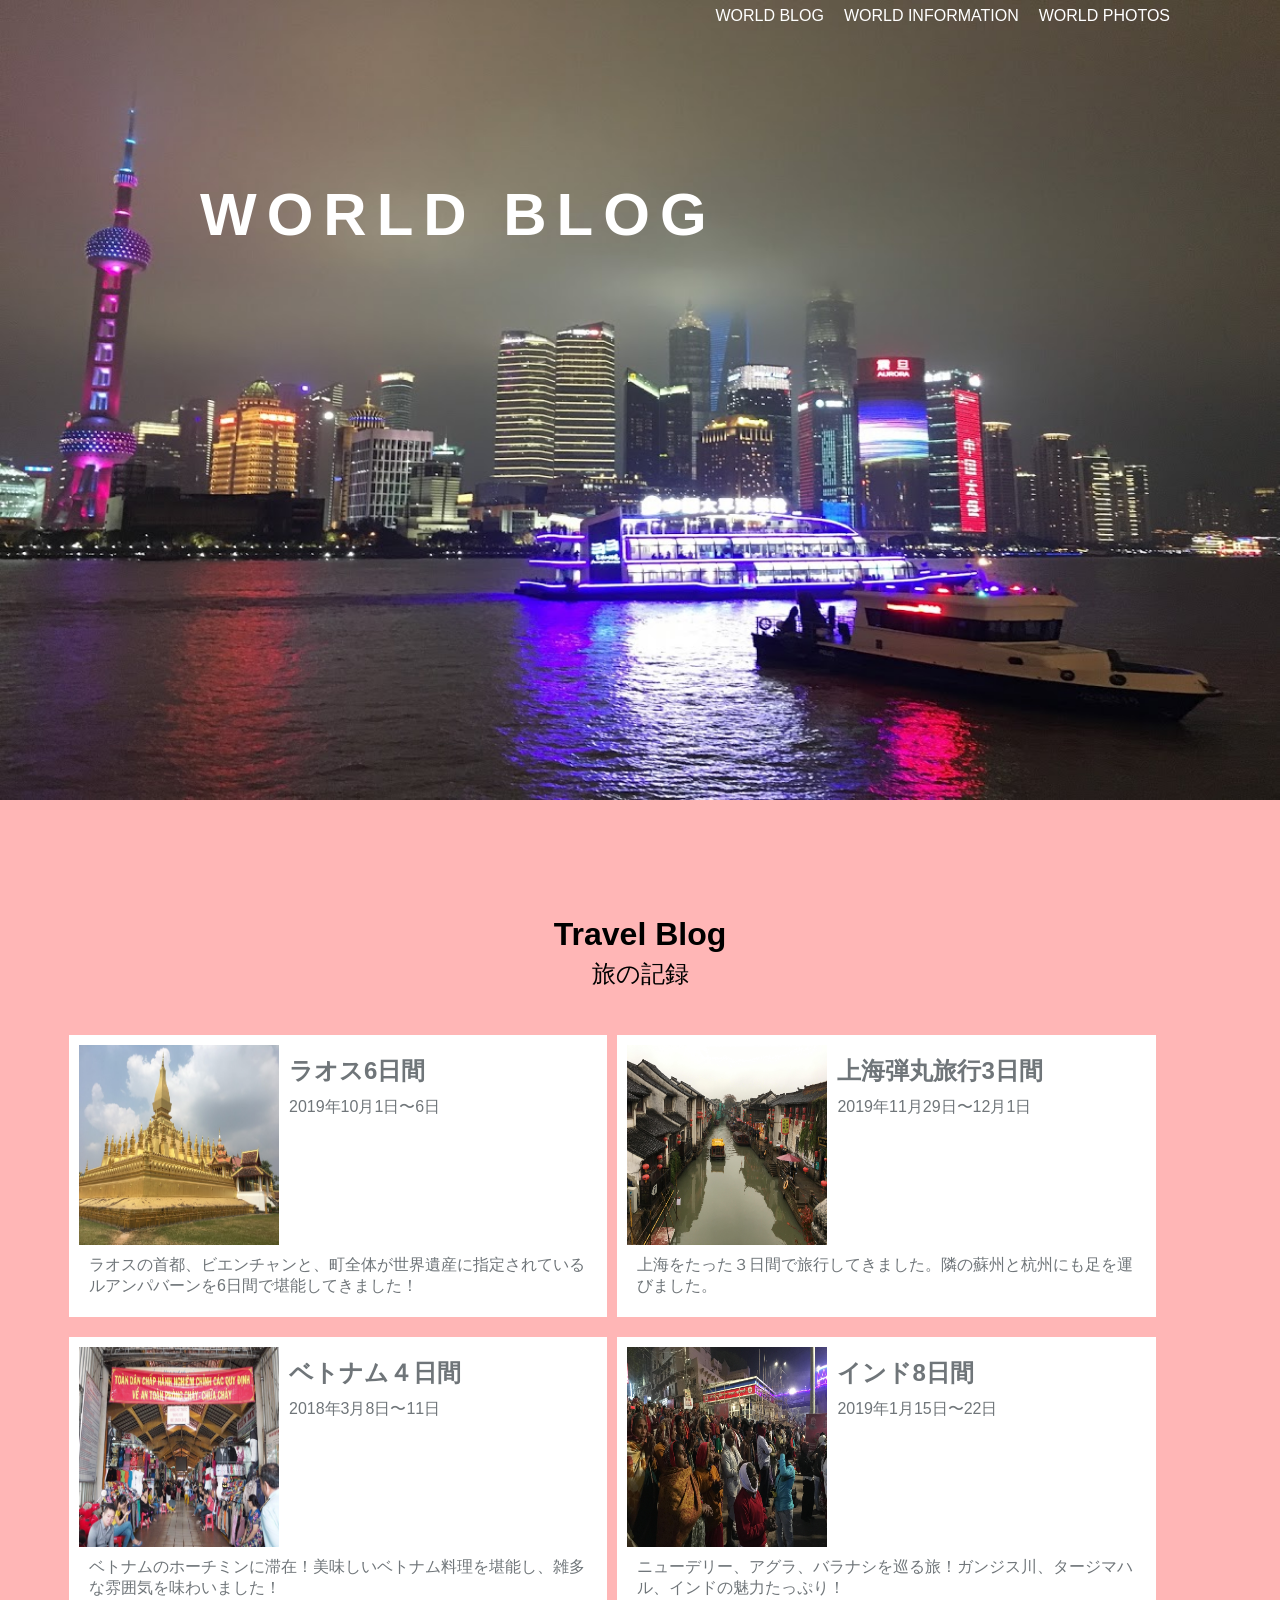
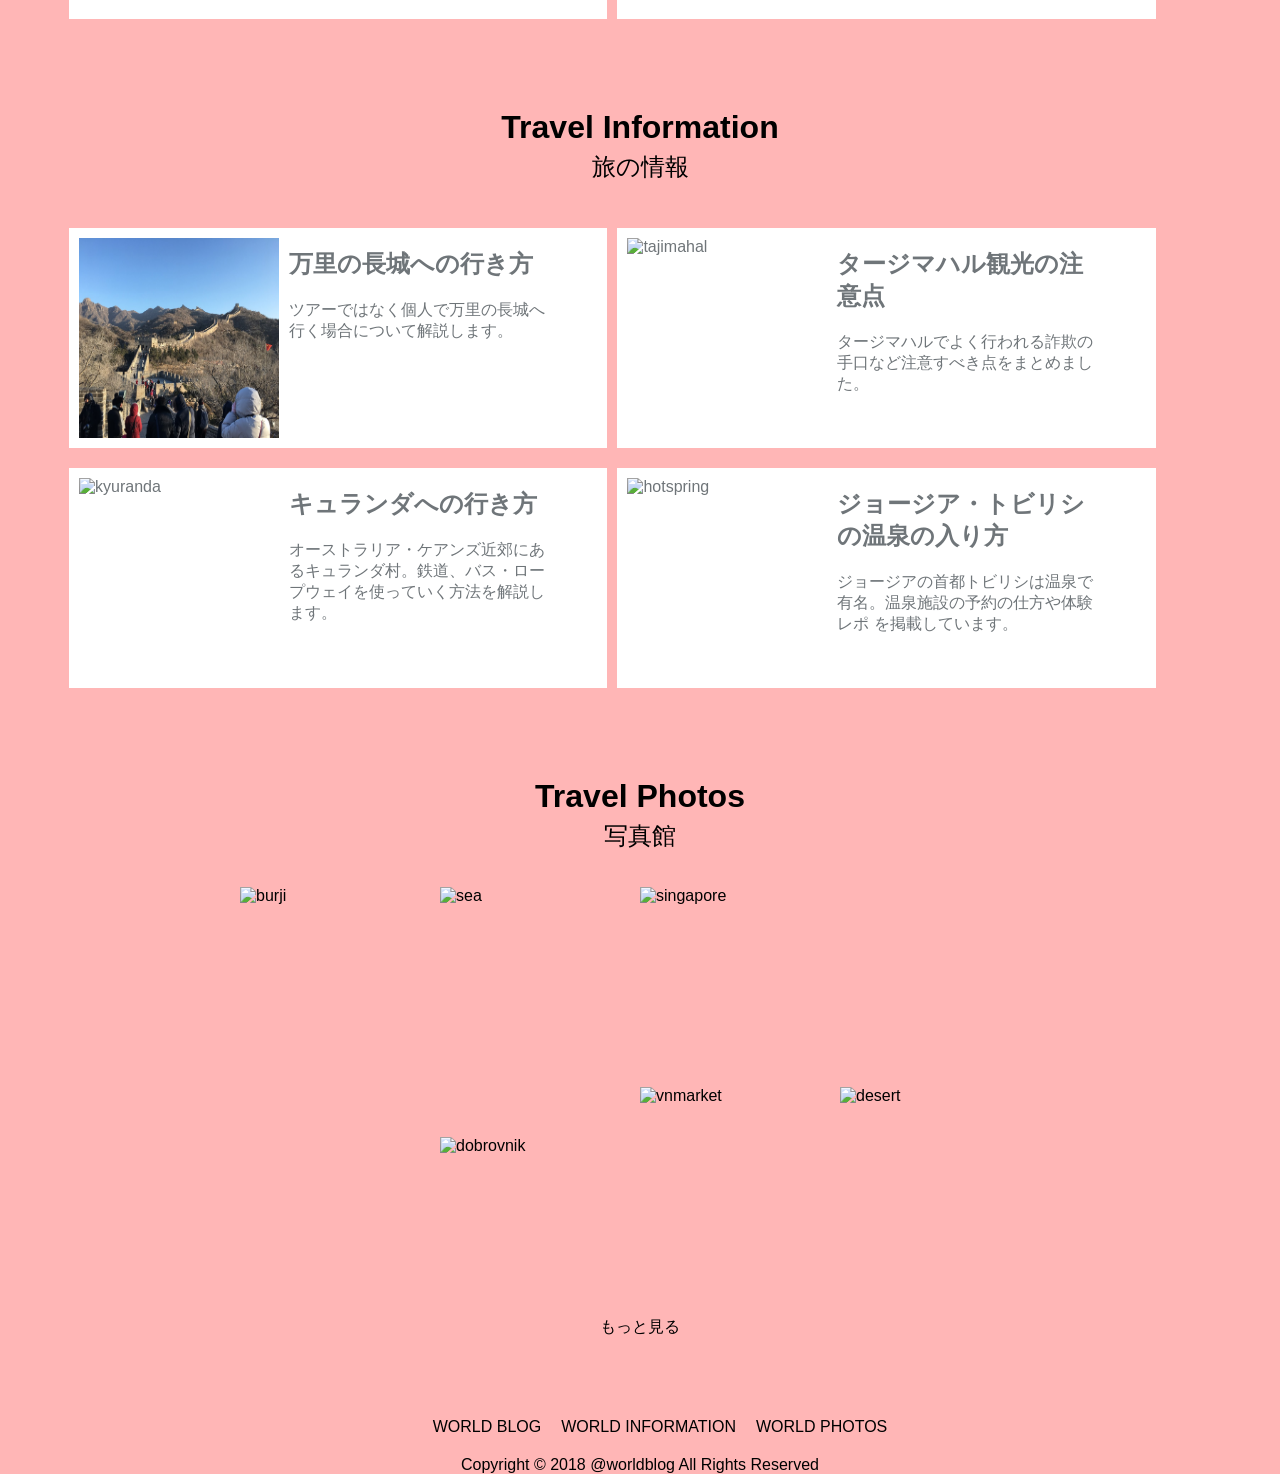
==== index.html @ 6c9e1cbd "Rename worldblog.html to index.html" ====
<!DOCTYPE html>
<html lang="ja">
   
<head>
    <meta charset="UTF-8">
    <meta name="viewport" content="width=device-width, initial-scale=1.0">
    <meta http-equiv="X-UA-Compatible" content="ie=edge">
    <title>world blog</title>
   <link rel="stylesheet" href="worldblog.css">
   <script src="https://ajax.googleapis.com/ajax/libs/jquery/1.11.3/jquery.min.js"></script>
   <link rel="stylesheet" href="https://use.fontawesome.com/releases/v5.8.1/css/all.css" integrity="sha384-50oBUHEmvpQ+1lW4y57PTFmhCaXp0ML5d60M1M7uH2+nqUivzIebhndOJK28anvf" crossorigin="anonymous">



   <script src="worldblog.js"></script>
   </head>



   <body>
       <header>

        <div class="top">
            <img src="img/IMG_1037.jpg" alt="bund" class="top-photo">
            <div class="list">

                
                <ul>
                <li><a href="#main-blog">WORLD BLOG</a>
                <ul>
                    <li><a href="#">LAOS</a></li>
                    <li><a href="#">CHINA</a></li>
                    <li><a href="#">VIETNAM</a></li>
                    <li><a href="#">INDIA</a></li>
                </ul>
                
                
                </li>


                <li><a href="#main-info">WORLD INFORMATION</a>
                    <ul>
                        <li><a href="#">CHINA</a></li>
                    <li><a href="#">INDIA</a></li>
                    <li><a href="#">AUSTRALIA</a></li>
                    <li><a href="#">GEORGIA</a></li>
                    </ul>

                </li>


                <li><a href="#main-photo">WORLD PHOTOS</a></li>
                </ul>

            </div>



            <div id="nav-drawer">
                <input id="nav-input" type="checkbox" class="nav-unshown">
                <label id="nav-open" for="nav-input"><span></span></label>
                <label class="nav-unshown" id="nav-close" for="nav-input"></label>
                <div id="nav-content">
                    <ul>
                        <li><a href="#main-blog">WORLD BLOG</a></li>
                        <li><a href="#main-info">WORLD INFORMATION</a></li>
                        <li><a href="#main-photo">WORLD PHOTOS</a></li>

                    </ul>
                </div>
            </div>

    
  



            <h1 div="typing">WORLD BLOG</h1>

           

        </div>

       </header>
       <div class="blog">

       <div class= "main" id="main-blog">
           
               <h1 class="headline"><span>Travel Blog</span></h1>
               <h2 class="headline2">旅の記録</h2>


               <div class="card-container">
               <a href="#" class="each-card">
                <img src="img/IMG_0276.JPG" alt="laos" class="container" width=200px, height=200px>

                <div class="scentense">
                <h2>ラオス6日間</h2>
                <p class="date">2019年10月1日〜6日</p><br>
            </div>
            
                <p class="detail">ラオスの首都、ビエンチャンと、町全体が世界遺産に指定されているルアンパバーンを6日間で堪能してきました！</p>

               </a>
               
               <a href="#" class="each-card">
                <img src="img/IMG_0878.JPG" alt="shanghai" class="container" width=200px, height=200px>
               
                <div class="scentense">
                     <h2>上海弾丸旅行3日間</h2>
                <p class="date">2019年11月29日〜12月1日</p><br>
            </div>

                <p class="detail">上海をたった３日間で旅行してきました。隣の蘇州と杭州にも足を運びました。</p>
                
               </a>

               <a href="#" class="each-card">
                <img src="img/IMG_1782.JPG" alt="vietnam" class="container" width=200px, height=200px>
                <div class="scentense">

                <h2>ベトナム４日間</h2>
                <p class="date">2018年3月8日〜11日</p><br></div>

                <p class="detail">ベトナムのホーチミンに滞在！美味しいベトナム料理を堪能し、雑多な雰囲気を味わいました！</p>
            
               </a>


               <a href="#" class="each-card">
                <img src="img/IMG_8117.JPG" alt="india" class="container" width=200px, height=200px>
                <div class="scentense">

                <h2>インド8日間</h2>
                <p class="date">2019年1月15日〜22日</p><br>
            </div>
                <p class="detail">ニューデリー、アグラ、バラナシを巡る旅！ガンジス川、タージマハル、インドの魅力たっぷり！</p>
                

               </a>


           </div>

       </div>
    </div>


       <div class="main info" id="main-info">
        <h1 class="headline">Travel Information</h1>
        <h2 class="headline2">旅の情報</h2>

        <div class="card-container">
            <a href="#" class="each-card">
                <img src="img/IMG_1117.jpg" alt="beijing" class="container" width=200px, height=200px>


                <div class="info-scentence">
                <h2>万里の長城への行き方</h2>
                <p class="detail">ツアーではなく個人で万里の長城へ行く場合について解説します。
                </p></div>

               </a>

               <a href="#" class="each-card">
                <img src="img/IMG_7834.JPG" alt="tajimahal" class="container" width=200px, height=200px>
                
                <div class="info-scentence">
                    <h2>タージマハル観光の注意点</h2>
                <p class="detail">タージマハルでよく行われる詐欺の手口など注意すべき点をまとめました。</p>
                </div>
               </a>


               <a href="#" class="each-card">
                <img src="img/IMG_8949.JPG" alt="kyuranda" class="container" width=200px, height=200px>
                <div class="info-scentence">
                    <h2>キュランダへの行き方</h2>
                <p class="detail">オーストラリア・ケアンズ近郊にあるキュランダ村。鉄道、バス・ロープウェイを使っていく方法を解説します。</p>
                </div>
               </a>

               <a href="#" class="each-card">
                <img src="img/IMG_9072.JPG" alt="hotspring" class="container" width=200px, height=200px>
                <div class="info-scentence">
                    <h2>ジョージア・トビリシの温泉の入り方</h2>
                <p class="detail">ジョージアの首都トビリシは温泉で有名。温泉施設の予約の仕方や体験レポ
                    を掲載しています。
                </p></div>

               </a>

        </div>

       </div>

     <div class="photo" id="main-photo">
        <h1 class="headline">Travel Photos</h1>
        <h2 class="headline2">写真館</h2>

        <div class="photo-container">


            <div class="photo1">
            <img src="img/IMG_1462.JPG" alt="burji" class="container" width=200x, height=400px>
        </div>

        <div class="photo2">
            <img src="img/IMG_2432.JPG" alt="sea" class="container" width=200px, height=250px>
            <img src="img/IMG_2767.JPG" alt="dobrovnik" class="container" width=200px, height=p150x>

        </div>

        <div class="photo3">
            <div class="photo3-1">
            <img src="img/IMG_7483.JPG" alt="singapore" class="container" width=400px, height=200px>
        </div> 
            <div class="photo3-2">
            <img src="img/IMG_1795.JPG" alt="vnmarket" class="container" width=200px, height=200px>
            <img src="img/IMG_1401.JPG" alt="desert" class="container" width=200px, height=200px>
        </div>

        </div>


        </div>

        <p class="moredetail"><a href="#">もっと見る</a></p>

   </div>


    <div class="main footer">

    <div class="footer-list">
        <ul>
            <li><a href="#main-blog">WORLD BLOG</a></li>
            <li><a href="#main-info">WORLD INFORMATION</a></li>
            <li><a href="#main-photo">WORLD PHOTOS</a></li>
        </ul>
    </div>

<div class="copyright">
    <p> Copyright © 2018 @worldblog All Rights Reserved</p>
</div>


</div>

    </body>
   </html>
---- worldblog.css ----
body {
    font-family:"Yu Gothic", sans-serif;
    margin: 0;
    background-color:#ffb6b6;
    width:100%;



}







a {
    text-decoration:none;
    color:inherit;
}

li {
    list-style: none;
    padding:0px 10px;
    float:left;
}


ul {
    margin:0;

}
img {
    margin:0;
}

h1,h2, p {
    margin:0;
}


#nav-drawer {
    display:none;
}




.top img {
    position:relative;
    height: 800px;
    width:100%;
    margin:0;

 
}

.top h1 {
    color:#fff;
    letter-spacing:10px;
    font-size: 60px;
    position:absolute;
    top:180px;
    left:200px;

}


.typing {
    opacity: 0;
    }
  .typing span {
    opacity: 0;
    }



    .list {
        display: flex;
        height: 2rem;
        margin: 0 auto;
        width: 1000px;
    }

    .list > li {
        width: 32%;
    }

    .list li {
        list-style: none;
        position: relative;
    }


    .list li a {
        color: #fff;
        display: block;
        height: 2rem;
        line-height: 2rem;
        text-align: center;
        text-decoration: none;
        width: 100%;
    }


    .list li li {
        height: 0;
        position:abslute;
        width:100%;
        top:40px;
        left:50%;
        overflow: hidden;
        transition: .5s;
    }
    
    .list li:hover > ul > li {
        height: 2rem;
        overflow: visible;
    }

.top ul {
    position:absolute;
    top:0;
    right:100px;
    color:#fff;

}









.main {
    width:90%;
    margin-left: auto;
    margin-right:auto;
    margin-top:80px;
    
 
}

.headline {
    text-align:center;

   margin-top:20px;
margin-bottom:5px;

 
}

.headline2 {
    text-align:center;
    margin-top:0;
    margin-bottom:35px;
    font-size:20x;
    font-weight: lighter;
}




.card-container {
    display: flex;
    flex-wrap: wrap;
    

}

.each-card {
    background:#fff;
    color:#6F7579;
    padding: 10px;
    height:30%;
    width: 45%;
    margin:10px 5px;
    display: flex;
    flex-wrap: wrap;

}

.date {
    display:inline-block;
    padding:0 10px;
}
.each-card h2 {
    padding:10px 10px;
}



.each-card:hover {
    opacity:0.9;
}

.detail {

    padding:10px;

}

.info-scentence {
    width:55%
}


.photo {
    width:90%;
    margin-top:80px;
    margin-left:auto;
    margin-right:auto;
}

.photo-container {
    margin-top:20px;
    width:800px;
    display:flex;
    flex-wrap: wrap;
    margin-left:auto;
    margin-right:auto;

}

.photo-container img {
    vertical-align: bottom;
    float: left;
	display: block;

}
.photo1 {
    width:200px;

}

.photo2 {
    width:200px;
}

.photo3 {
    width:400px;

    flex-wrap: wrap;
}

.photo3-2{
    flex-wrap: wrap;
    
}


.moredetail {
    text-align:center;
    margin:30px 0;

}


.moredetail a {
    position: relative;
    display: inline-block;
    text-decoration: none;
}

.moredetail a::after {
    position: absolute;
    bottom: -4px;
    left: 0;
    content: '';
    width: 100%;
    height: 2px;
    background: #333;
    transform: scale(0, 1);
    transform-origin: center top;
    transition: transform .3s;
  }
  .moredetail a:hover::after {
    transform: scale(1, 1);
  }
  


.footer {
    display:flex;
    flex-direction: column;

}
.footer-list {

    float:left;
    display:block;
    margin-left:auto;
    margin-right:auto;

}

.copyright {
    display:block;
    margin-top:20px;
    margin-left:auto;
    margin-right: auto;

}


.list a {
    position: relative;
    display: inline-block;
    text-decoration: none;
}

.list a::after {
    position: absolute;
    bottom: -4px;
    left: 0;
    content: '';
    width: 100%;
    height: 2px;
    background: #fff;
    transform: scale(0, 1);
    transform-origin: center top;
    transition: transform .3s;
}

.list a:hover::after {
    transform: scale(1, 1);
  }


  footer {
    background-color:#fde2e2;
  }


  .footer-list  a {
    position: relative;
    display: inline-block;
    text-decoration: none;
}

.footer-list a::after {
    position: absolute;
    bottom: -4px;
    left: 0;
    content: '';
    width: 100%;
    height: 2px;
    background: #333;
    transform: scale(0, 1);
    transform-origin: center top;
    transition: transform .3s;
}

.footer-list a:hover::after {
    transform: scale(1, 1);
  }







  /* responsive */

@media (max-width: 670px) {


    body {
        width:100%;
    }

    .list {
        display:none;
    }


    .top img {
        position:relative;
        height: 400px;
        width:100%;
        margin:0;
    
     
    }


    .top h1 {
        letter-spacing:5px;
        font-size: 30px;
        position:absolute;
        top:100px;
        left:100px;
    
    }


    #nav-drawer {
        position: relative;
        display:block;
        position:absolute;
        top:20px;
        left:20px;
        
      }
      
      /*チェックボックス等は非表示に*/
      .nav-unshown {
        display:none;
      }
      
      /*アイコンのスペース*/
      #nav-open {
        display: inline-block;
        width: 30px;
        height: 22px;
        vertical-align: middle;
      }
      
      /*ハンバーガーアイコンをCSSだけで表現*/
      #nav-open span, #nav-open span:before, #nav-open span:after {
        position: absolute;
        height: 3px;/*線の太さ*/
        width: 25px;/*長さ*/
        border-radius: 3px;
        background: #fff;
        display: block;
        content: '';
        cursor: pointer;
      }
      #nav-open span:before {
        bottom: -8px;
      }
      #nav-open span:after {
        bottom: -16px;
      }
      
      /*閉じる用の薄黒カバー*/
      #nav-close {
        display: none;/*はじめは隠しておく*/
        position: fixed;
        z-index: 99;
        top: 0;/*全体に広がるように*/
        left: 0;
        width: 100%;
        height: 100%;
        background: black;
        opacity: 0;
        transition: .3s ease-in-out;
      }
      
      /*中身*/
      #nav-content {
        overflow: auto;
        position: fixed;
        top: 0;
        left: 0;
        z-index: 9999;/*最前面に*/
        width: 90%;/*右側に隙間を作る（閉じるカバーを表示）*/
        max-width: 330px;/*最大幅（調整してください）*/
        height: 100%;
        background: #333;/*背景色*/
        transition: .3s ease-in-out;/*滑らかに表示*/
        -webkit-transform: translateX(-105%);
        transform: translateX(-105%);/*左に隠しておく*/
      }
      
      /*チェックが入ったらもろもろ表示*/
      #nav-input:checked ~ #nav-close {
        display: block;/*カバーを表示*/
        opacity: .5;
      }
      
      #nav-input:checked ~ #nav-content {
        -webkit-transform: translateX(0%);
        transform: translateX(0%);/*中身を表示（右へスライド）*/
        box-shadow: 6px 0 25px rgba(0,0,0,.15);
      }



      #nav-content li {
          width:100px;
          padding:10px;
      }


      #nav-content li:hover {
          opacity:0.8;
      }



    

  





    
    .headline2 {
        text-align:center;
        margin:20px 0;
        font-size:10x;
        font-weight: lighter;
    }
    
    
    
    
    .card-container {
        display: flex;
        flex-wrap: wrap;
        
    
    }
    
    .each-card {
       
        padding: 10px;
        height:30%;
        width: 95%;
        margin-left:auto;
        margin-right:auto;
        display: flex;
        flex-wrap: wrap;
    
    }

    .scentense {
        width:50%;
    }
    
    .date {
        display:inline-block;
        padding:0 10px;
    }
    .each-card h2 {
        padding:10px 10px;
    }


    .info-scentence {
        width:45%
    }


    .photo-container {
        margin-top:20px;
        width:400px;
        margin-left:auto;
        margin-right:auto;
    
    }



    .footer-list li{

       margin:10px 0;
    
    }



}
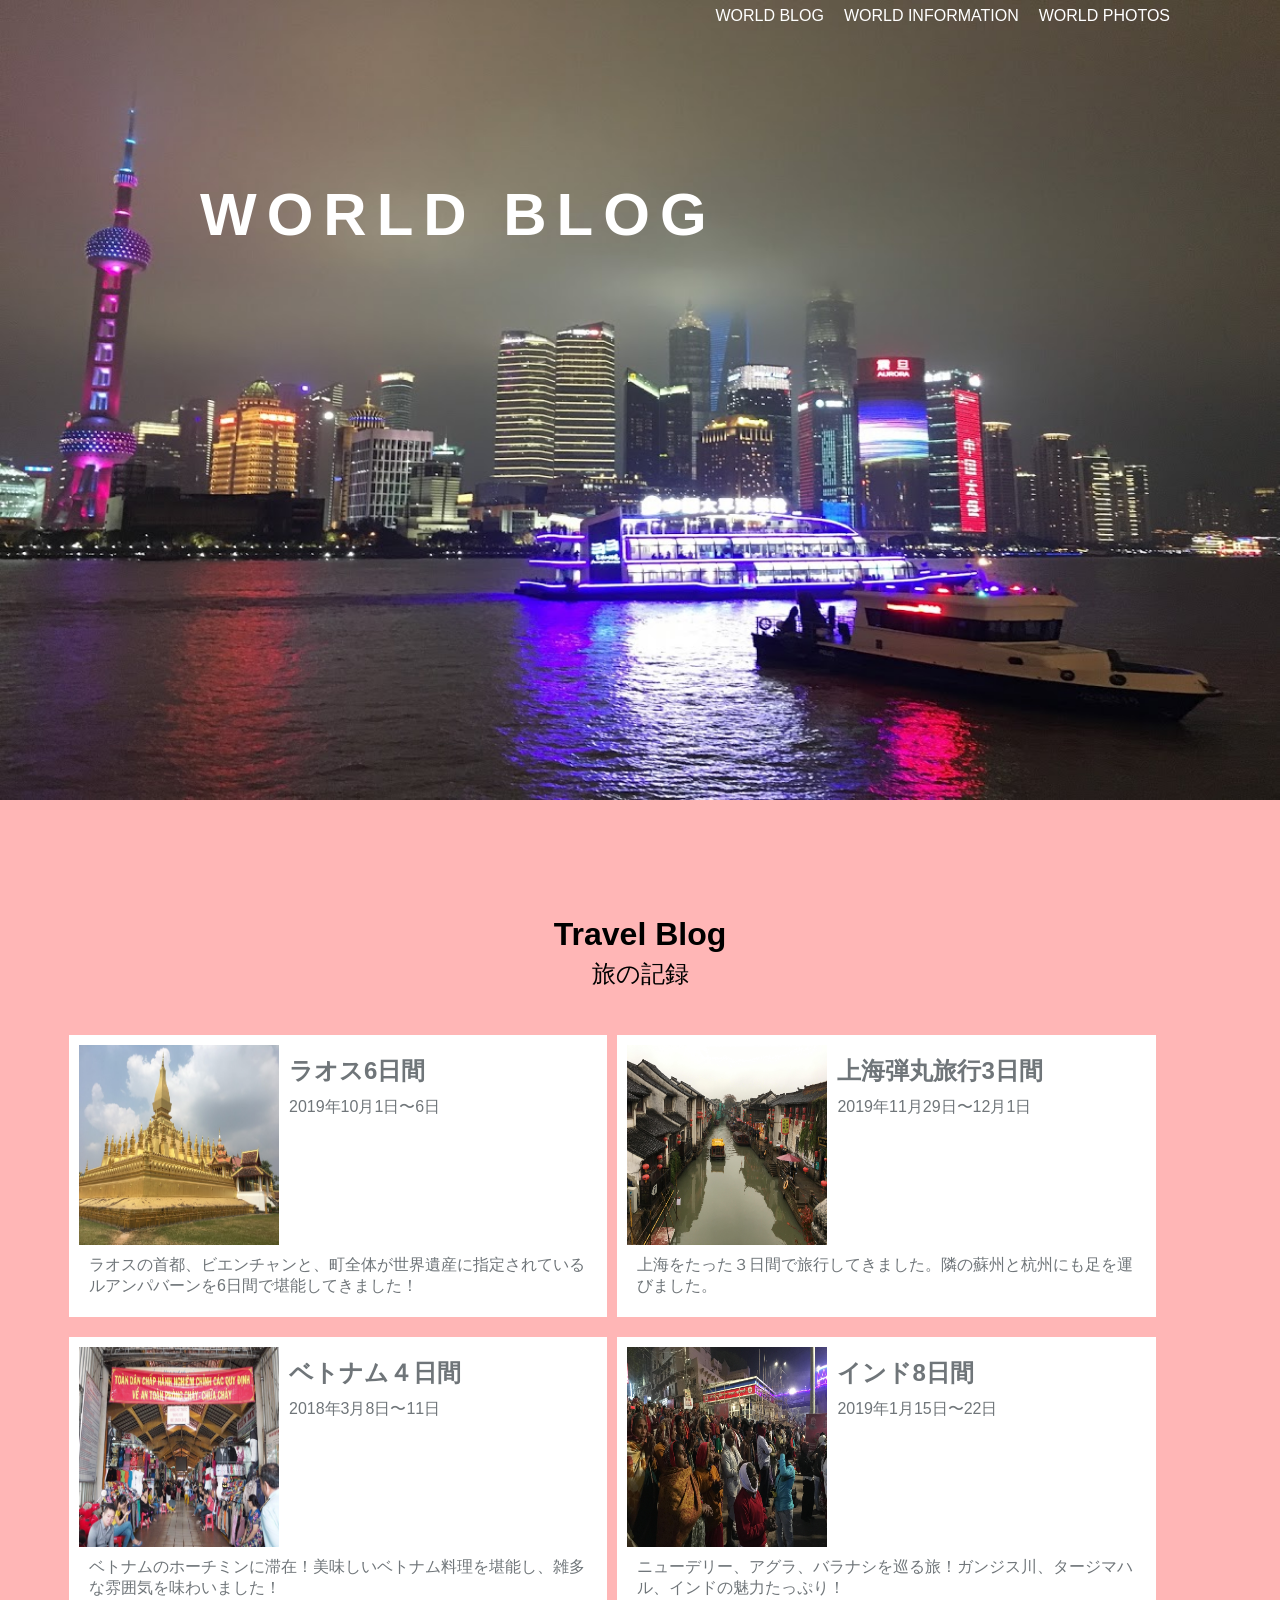
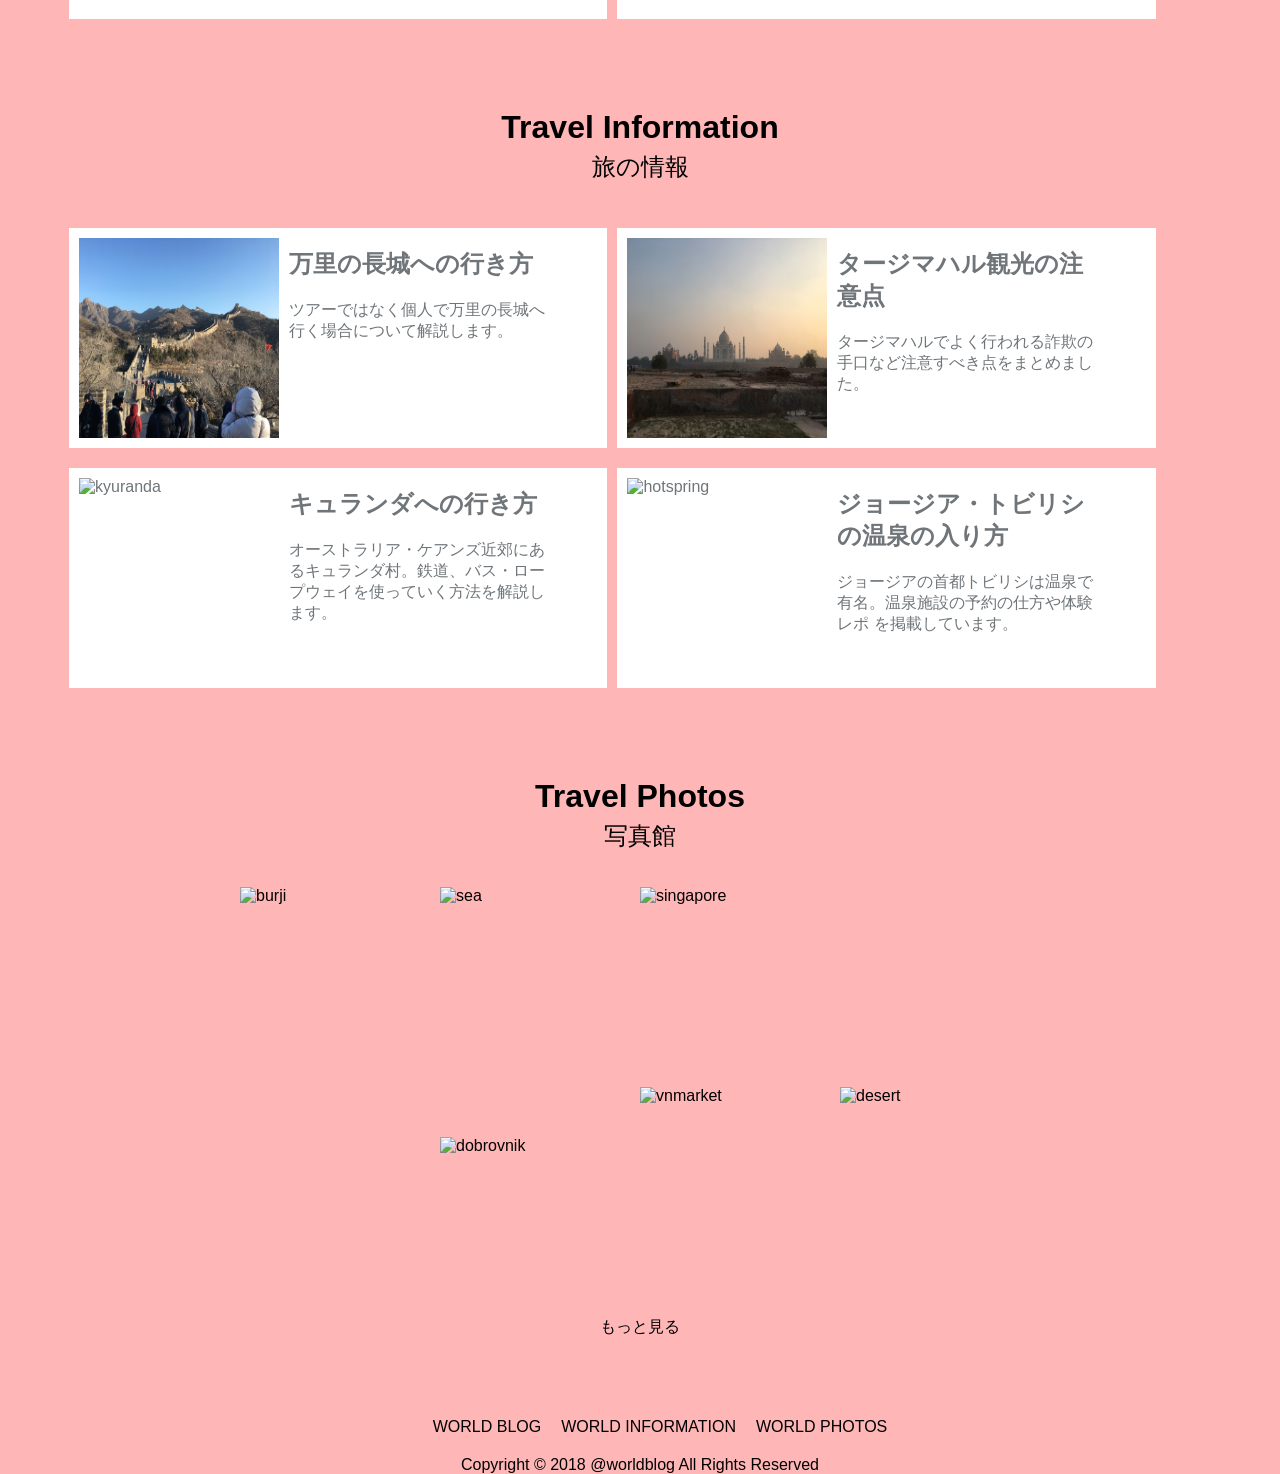
==== commit 21eb6f50: "Update index.html" ====
--- a/index.html
+++ b/index.html
@@ -163,7 +163,7 @@
                </a>
 
                <a href="#" class="each-card">
-                <img src="img/IMG_7834.JPG" alt="tajimahal" class="container" width=200px, height=200px>
+                <img src="img/IMG_7834.jpg" alt="tajimahal" class="container" width=200px, height=200px>
                 
                 <div class="info-scentence">
                     <h2>タージマハル観光の注意点</h2>
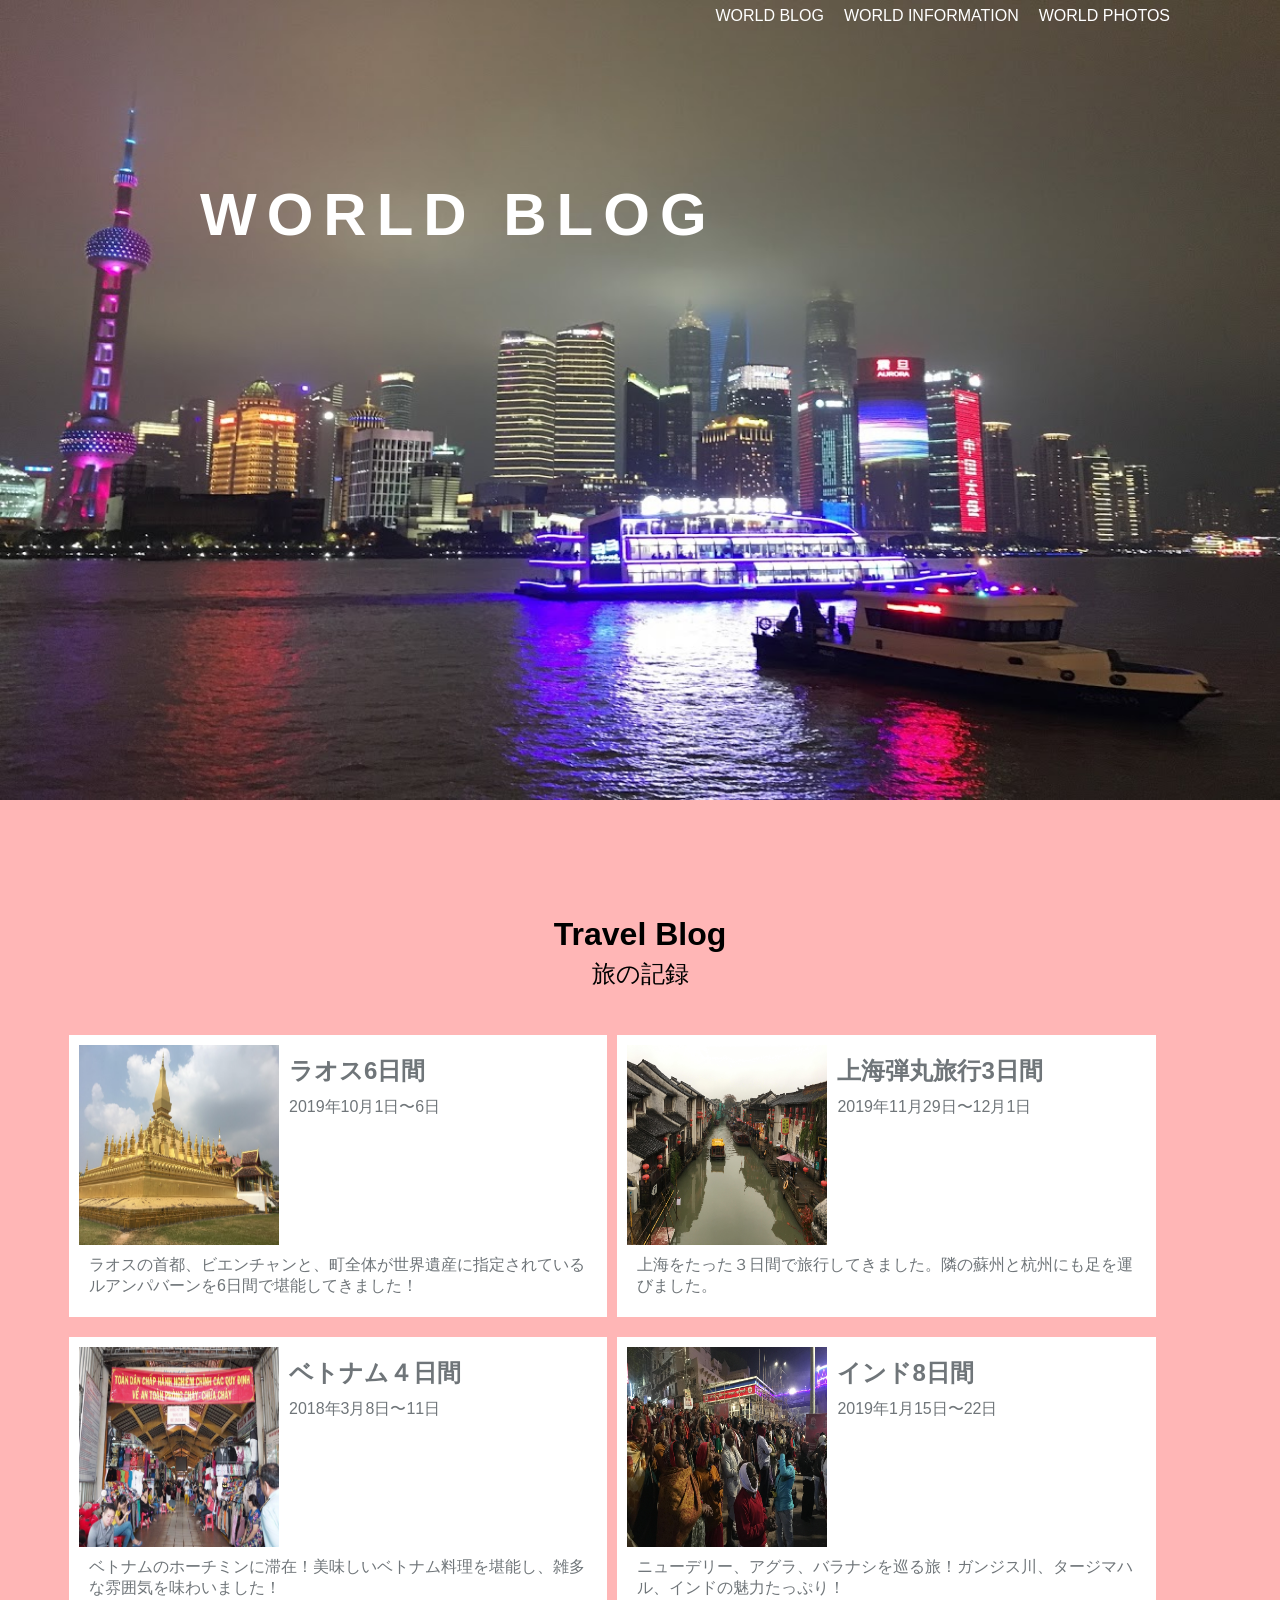
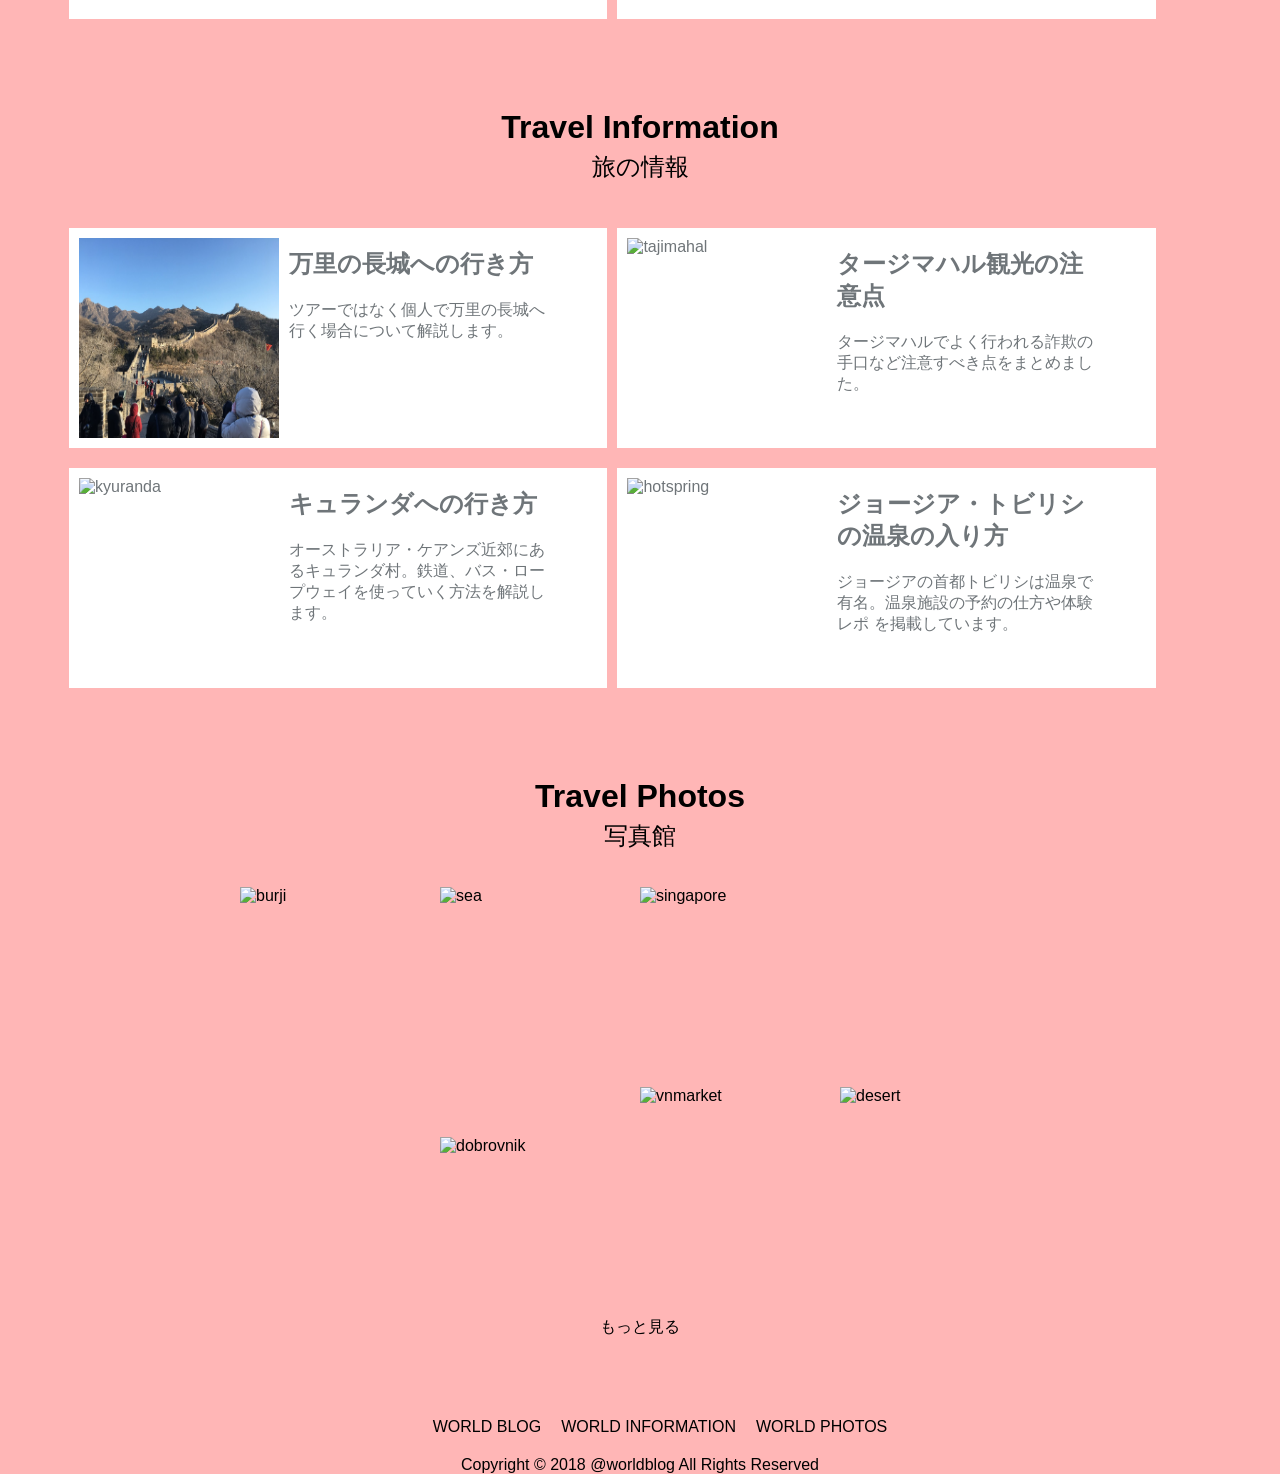
==== commit b830281b: "Update index.html" ====
--- a/index.html
+++ b/index.html
@@ -163,7 +163,7 @@
                </a>
 
                <a href="#" class="each-card">
-                <img src="img/IMG_7834.jpg" alt="tajimahal" class="container" width=200px, height=200px>
+                <img src="img/https://github.com/momoko-tabuse/worldblog/blob/master/img/IMG_7834.jpg" alt="tajimahal" class="container" width=200px, height=200px>
                 
                 <div class="info-scentence">
                     <h2>タージマハル観光の注意点</h2>
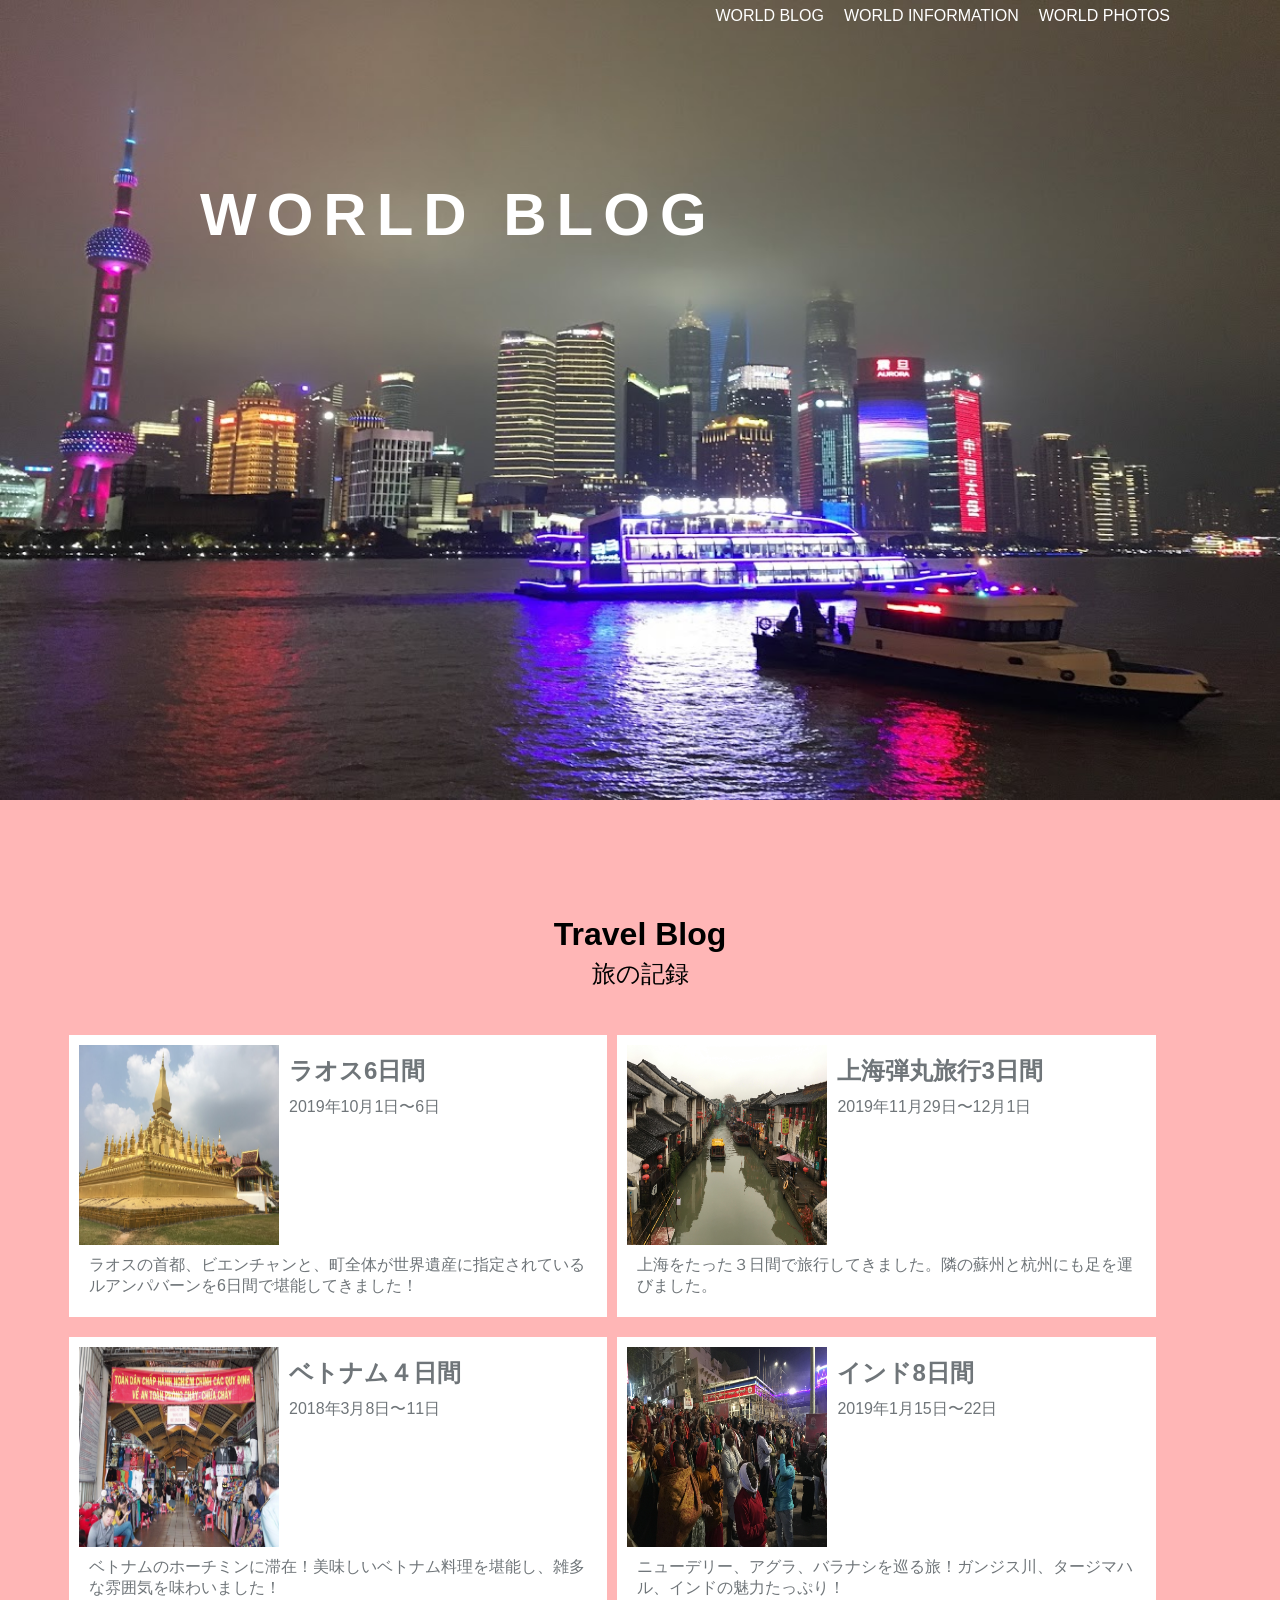
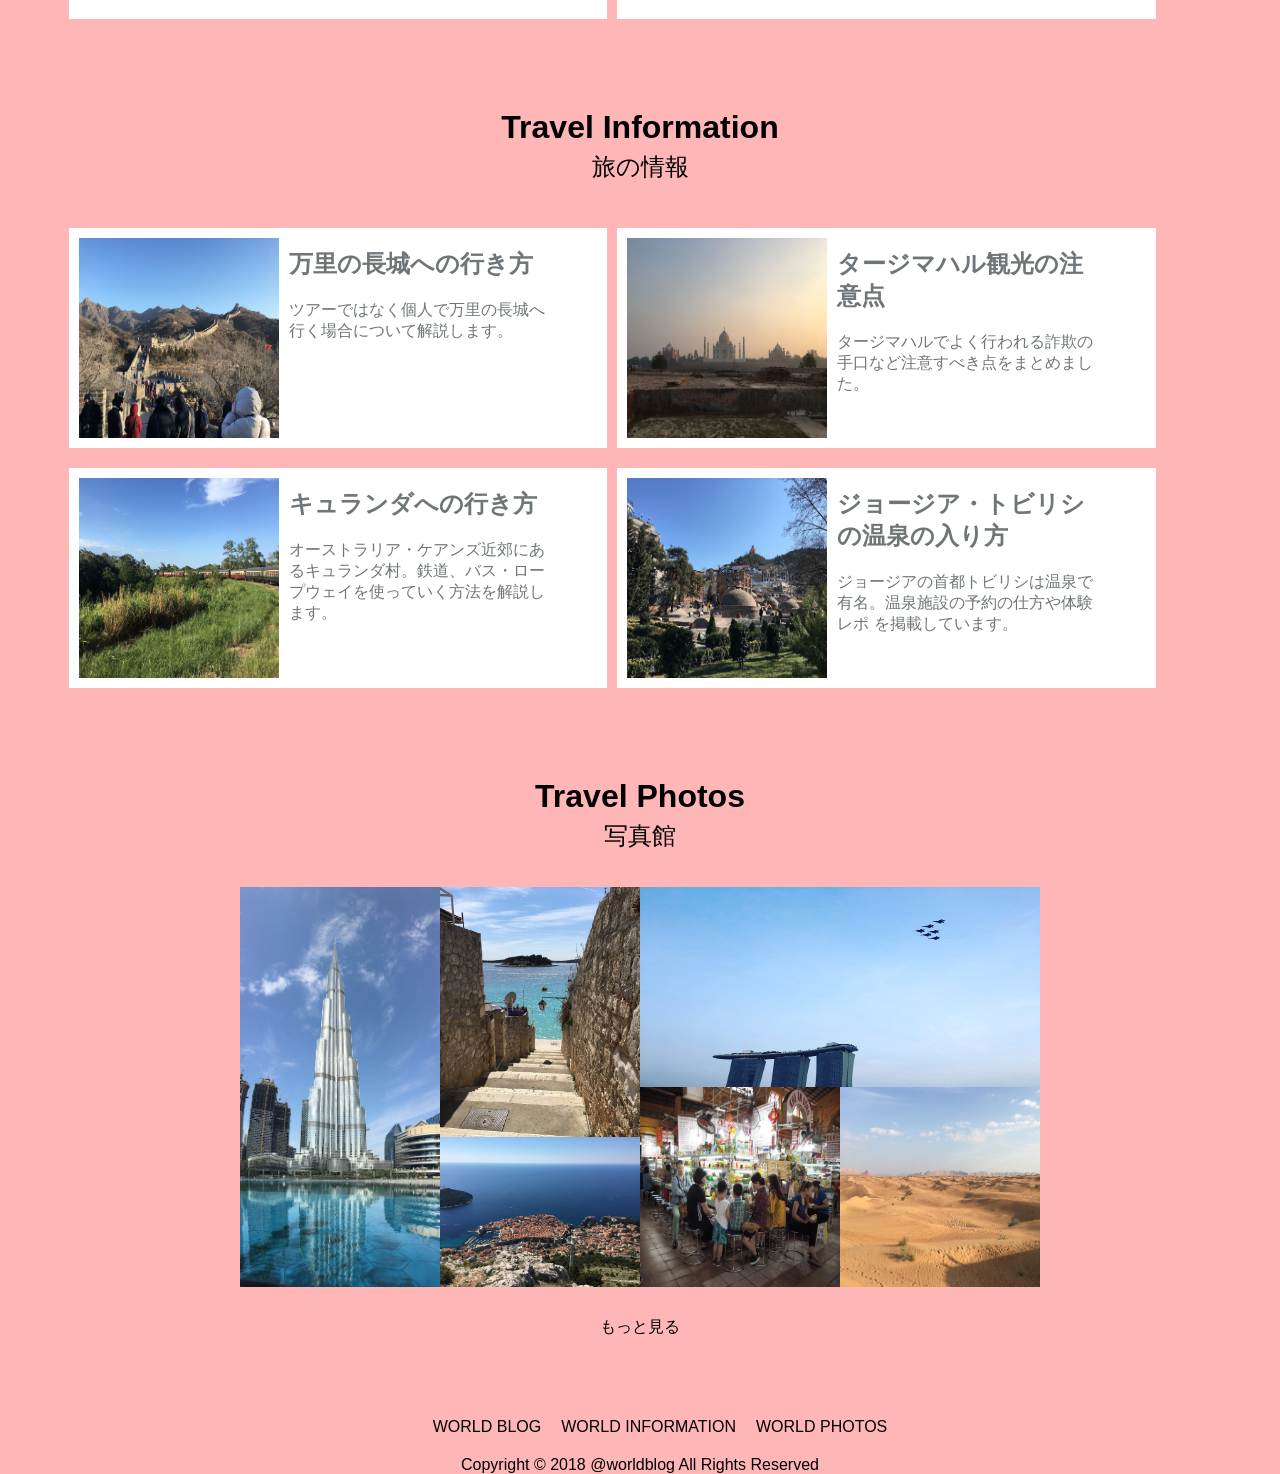
==== commit 5e6be77a: "Update index.html" ====
--- a/index.html
+++ b/index.html
@@ -163,7 +163,7 @@
                </a>
 
                <a href="#" class="each-card">
-                <img src="img/https://github.com/momoko-tabuse/worldblog/blob/master/img/IMG_7834.jpg" alt="tajimahal" class="container" width=200px, height=200px>
+                <img src="img/IMG_7834.jpg" alt="tajimahal" class="container" width=200px, height=200px>
                 
                 <div class="info-scentence">
                     <h2>タージマハル観光の注意点</h2>
@@ -173,7 +173,7 @@
 
 
                <a href="#" class="each-card">
-                <img src="img/IMG_8949.JPG" alt="kyuranda" class="container" width=200px, height=200px>
+                <img src="img/IMG_8949.jpg" alt="kyuranda" class="container" width=200px, height=200px>
                 <div class="info-scentence">
                     <h2>キュランダへの行き方</h2>
                 <p class="detail">オーストラリア・ケアンズ近郊にあるキュランダ村。鉄道、バス・ロープウェイを使っていく方法を解説します。</p>
@@ -181,7 +181,7 @@
                </a>
 
                <a href="#" class="each-card">
-                <img src="img/IMG_9072.JPG" alt="hotspring" class="container" width=200px, height=200px>
+                <img src="img/IMG_9072.jpg" alt="hotspring" class="container" width=200px, height=200px>
                 <div class="info-scentence">
                     <h2>ジョージア・トビリシの温泉の入り方</h2>
                 <p class="detail">ジョージアの首都トビリシは温泉で有名。温泉施設の予約の仕方や体験レポ
@@ -202,22 +202,22 @@
 
 
             <div class="photo1">
-            <img src="img/IMG_1462.JPG" alt="burji" class="container" width=200x, height=400px>
+            <img src="img/IMG_1462.jpg" alt="burji" class="container" width=200x, height=400px>
         </div>
 
         <div class="photo2">
-            <img src="img/IMG_2432.JPG" alt="sea" class="container" width=200px, height=250px>
-            <img src="img/IMG_2767.JPG" alt="dobrovnik" class="container" width=200px, height=p150x>
+            <img src="img/IMG_2432.jpg" alt="sea" class="container" width=200px, height=250px>
+            <img src="img/IMG_2767.jpg" alt="dobrovnik" class="container" width=200px, height=p150x>
 
         </div>
 
         <div class="photo3">
             <div class="photo3-1">
-            <img src="img/IMG_7483.JPG" alt="singapore" class="container" width=400px, height=200px>
+            <img src="img/IMG_7483.jpg" alt="singapore" class="container" width=400px, height=200px>
         </div> 
             <div class="photo3-2">
-            <img src="img/IMG_1795.JPG" alt="vnmarket" class="container" width=200px, height=200px>
-            <img src="img/IMG_1401.JPG" alt="desert" class="container" width=200px, height=200px>
+            <img src="img/IMG_1795.jpg" alt="vnmarket" class="container" width=200px, height=200px>
+            <img src="img/IMG_1401.jpg" alt="desert" class="container" width=200px, height=200px>
         </div>
 
         </div>
